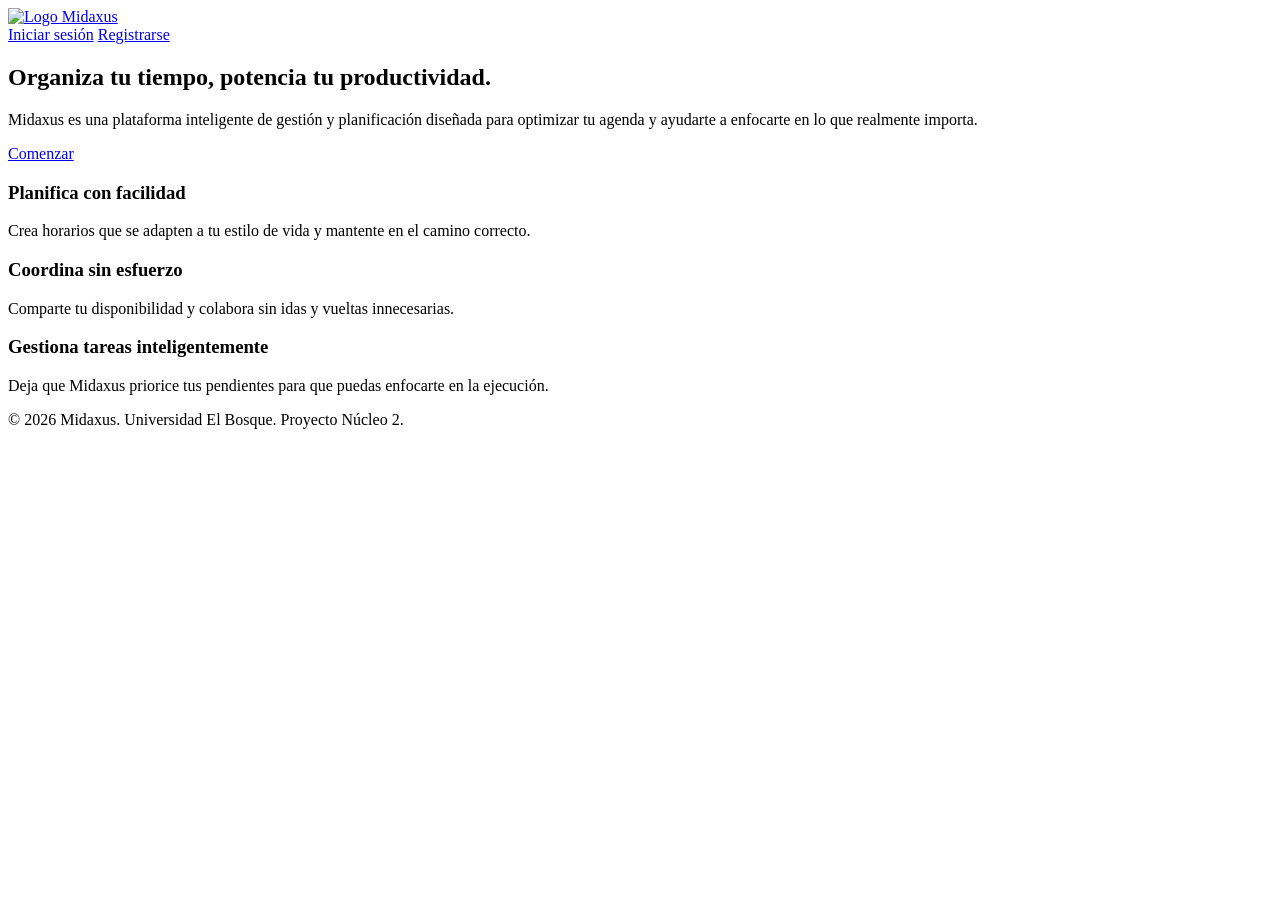
==== src/main/resources/templates/index.html @ cca3c9e7 "feat: integración completa de frontend con Thymeleaf y ViewController" ====
<!DOCTYPE html>
<html lang="es">
<head>
    <meta charset="UTF-8">
    <meta name="viewport" content="width=device-width, initial-scale=1.0">
    <title>Midaxus &mdash; Gestión Inteligente de Horarios</title>
    <link rel="stylesheet" href="/css/styles.css">
    <link rel="stylesheet" href="/css/landing.css">
</head>
<body>
    <header class="site-header">
        <div class="container">
            <a href="/" class="logo-text">
                <img src="/img/midaxus -imgfont.png" alt="Logo Midaxus" class="font" height="80px" width="200px">
            </a>
            <nav class="main-nav">
                <a href="/login" class="btn btn-outline">Iniciar sesión</a>
                <a href="/register" class="btn btn-primary">Registrarse</a>
            </nav>
        </div>
    </header>

    <section class="hero">
        <div class="container">
            <h1>Organiza tu tiempo, potencia tu productividad.</h1>
            <p>Midaxus es una plataforma inteligente de gestión y planificación diseñada
               para optimizar tu agenda y ayudarte a enfocarte en lo que realmente importa.</p>
            <a href="/login" class="btn btn-cta">Comenzar</a>
        </div>
    </section>

    <section class="features container">
        <div class="feature">
            <h3>Planifica con facilidad</h3>
            <p>Crea horarios que se adapten a tu estilo de vida y mantente en el camino correcto.</p>
        </div>
        <div class="feature">
            <h3>Coordina sin esfuerzo</h3>
            <p>Comparte tu disponibilidad y colabora sin idas y vueltas innecesarias.</p>
        </div>
        <div class="feature">
            <h3>Gestiona tareas inteligentemente</h3>
            <p>Deja que Midaxus priorice tus pendientes para que puedas enfocarte en la ejecución.</p>
        </div>
    </section>

    <footer class="site-footer">
        <div class="container">
            <p>&copy; 2026 Midaxus. Universidad El Bosque. Proyecto Núcleo 2.</p>
            <nav class="footer-nav">
               
            </nav>
        </div>
    </footer>

    <script src="/js/script.js"></script>
</body>
</html>
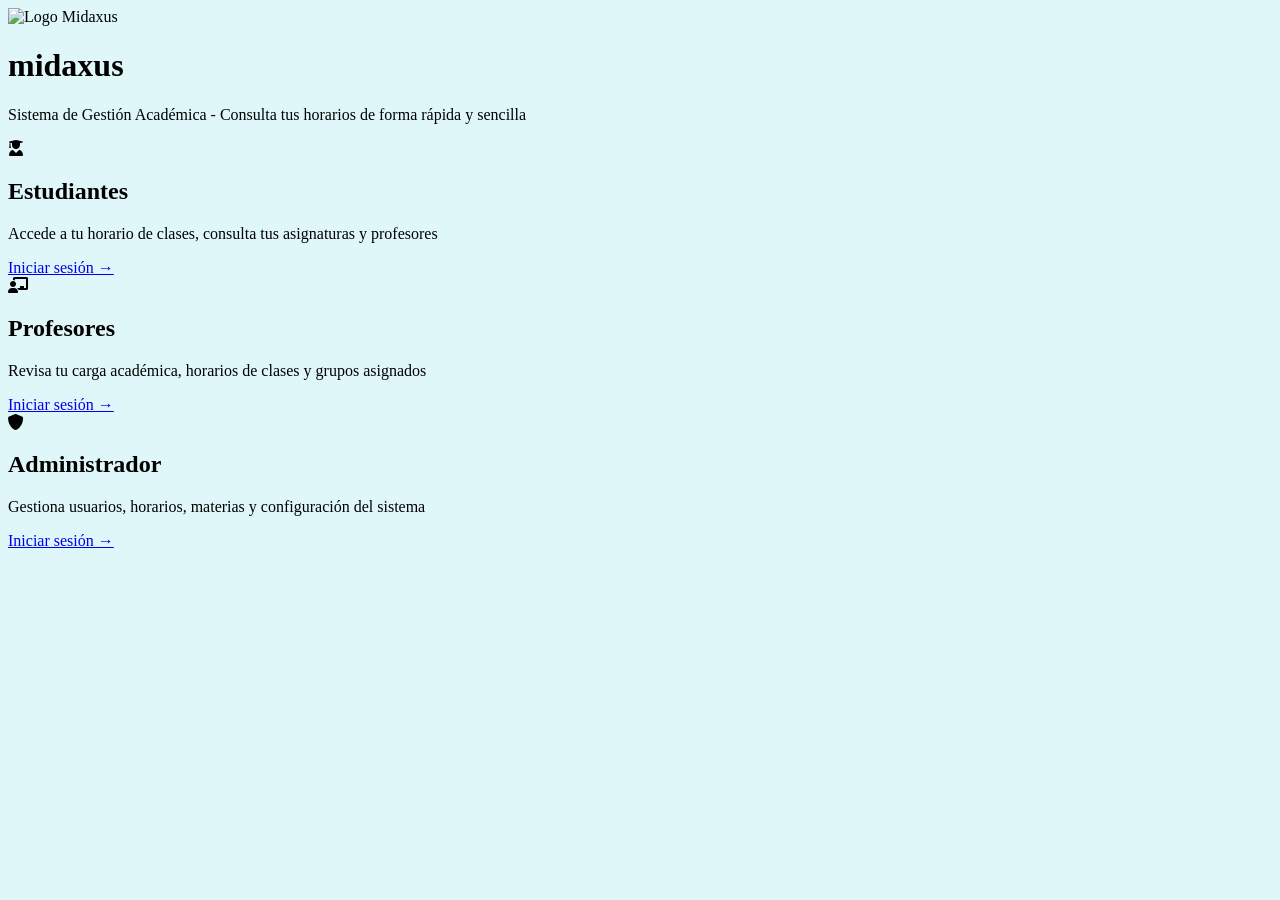
==== commit 98101919: "RQ-15 Re-Organización del Dashboard" ====
--- a/src/main/resources/templates/index.html
+++ b/src/main/resources/templates/index.html
@@ -3,56 +3,59 @@
 <head>
     <meta charset="UTF-8">
     <meta name="viewport" content="width=device-width, initial-scale=1.0">
-    <title>Midaxus &mdash; Gestión Inteligente de Horarios</title>
-    <link rel="stylesheet" href="/css/styles.css">
-    <link rel="stylesheet" href="/css/landing.css">
+    <title>Midaxus &mdash; Sistema de Gestión Académica</title>
+    <!-- Tailwind CDN -->
+    <script src="https://cdn.tailwindcss.com"></script>
+    <link rel="stylesheet" href="https://cdnjs.cloudflare.com/ajax/libs/font-awesome/6.0.0-beta3/css/all.min.css">
+    <style>
+        body { background-color: #e0f7fa; } /* Soft cyan background */
+    </style>
 </head>
-<body>
-    <header class="site-header">
-        <div class="container">
-            <a href="/" class="logo-text">
-                <img src="/img/midaxus -imgfont.png" alt="Logo Midaxus" class="font" height="80px" width="200px">
-            </a>
-            <nav class="main-nav">
-                <a href="/login" class="btn btn-outline">Iniciar sesión</a>
-                <a href="/register" class="btn btn-primary">Registrarse</a>
-            </nav>
+<body class="min-h-screen flex flex-col items-center justify-center p-4">
+
+    <!-- Header Logo -->
+    <div class="text-center mb-10 mt-10">
+        <div class="flex justify-center mb-4">
+            <img src="/img/midaxus_icon.png" alt="Logo Midaxus" class="h-20 w-auto bg-white/50 p-3 rounded-2xl shadow-sm" />
         </div>
-    </header>
+        <h1 class="text-4xl font-bold text-gray-800 mb-2">midaxus</h1>
+        <p class="text-gray-600">Sistema de Gestión Académica - Consulta tus horarios de forma rápida y sencilla</p>
+    </div>
 
-    <section class="hero">
-        <div class="container">
-            <h1>Organiza tu tiempo, potencia tu productividad.</h1>
-            <p>Midaxus es una plataforma inteligente de gestión y planificación diseñada
-               para optimizar tu agenda y ayudarte a enfocarte en lo que realmente importa.</p>
-            <a href="/login" class="btn btn-cta">Comenzar</a>
+    <!-- Cards Container -->
+    <div class="grid grid-cols-1 md:grid-cols-3 gap-6 max-w-5xl w-full">
+
+        <!-- Estudiantes Card -->
+        <div class="bg-white rounded-xl shadow-lg p-8 flex flex-col items-center text-center transition-transform hover:-translate-y-1">
+            <div class="bg-blue-100 text-blue-600 p-4 rounded-full w-20 h-20 flex items-center justify-center mb-6">
+                <i class="fas fa-user-graduate text-3xl"></i>
+            </div>
+            <h2 class="text-2xl font-bold text-gray-800 mb-3">Estudiantes</h2>
+            <p class="text-gray-500 mb-6 flex-grow">Accede a tu horario de clases, consulta tus asignaturas y profesores</p>
+            <a href="/login?role=student" class="text-blue-600 font-semibold hover:text-blue-800">Iniciar sesión &rarr;</a>
         </div>
-    </section>
 
-    <section class="features container">
-        <div class="feature">
-            <h3>Planifica con facilidad</h3>
-            <p>Crea horarios que se adapten a tu estilo de vida y mantente en el camino correcto.</p>
+        <!-- Profesores Card -->
+        <div class="bg-white rounded-xl shadow-lg p-8 flex flex-col items-center text-center transition-transform hover:-translate-y-1">
+            <div class="bg-indigo-100 text-indigo-600 p-4 rounded-full w-20 h-20 flex items-center justify-center mb-6">
+                <i class="fas fa-chalkboard-teacher text-3xl"></i>
+            </div>
+            <h2 class="text-2xl font-bold text-gray-800 mb-3">Profesores</h2>
+            <p class="text-gray-500 mb-6 flex-grow">Revisa tu carga académica, horarios de clases y grupos asignados</p>
+            <a href="/login?role=teacher" class="text-indigo-600 font-semibold hover:text-indigo-800">Iniciar sesión &rarr;</a>
         </div>
-        <div class="feature">
-            <h3>Coordina sin esfuerzo</h3>
-            <p>Comparte tu disponibilidad y colabora sin idas y vueltas innecesarias.</p>
+
+        <!-- Administrador Card -->
+        <div class="bg-white rounded-xl shadow-lg p-8 flex flex-col items-center text-center transition-transform hover:-translate-y-1">
+            <div class="bg-red-100 text-red-600 p-4 rounded-full w-20 h-20 flex items-center justify-center mb-6">
+                <i class="fas fa-shield-alt text-3xl"></i>
+            </div>
+            <h2 class="text-2xl font-bold text-gray-800 mb-3">Administrador</h2>
+            <p class="text-gray-500 mb-6 flex-grow">Gestiona usuarios, horarios, materias y configuración del sistema</p>
+            <a href="/login?role=admin" class="text-red-600 font-semibold hover:text-red-800">Iniciar sesión &rarr;</a>
         </div>
-        <div class="feature">
-            <h3>Gestiona tareas inteligentemente</h3>
-            <p>Deja que Midaxus priorice tus pendientes para que puedas enfocarte en la ejecución.</p>
-        </div>
-    </section>
 
-    <footer class="site-footer">
-        <div class="container">
-            <p>&copy; 2026 Midaxus. Universidad El Bosque. Proyecto Núcleo 2.</p>
-            <nav class="footer-nav">
-               
-            </nav>
-        </div>
-    </footer>
+    </div>
 
-    <script src="/js/script.js"></script>
 </body>
 </html>
